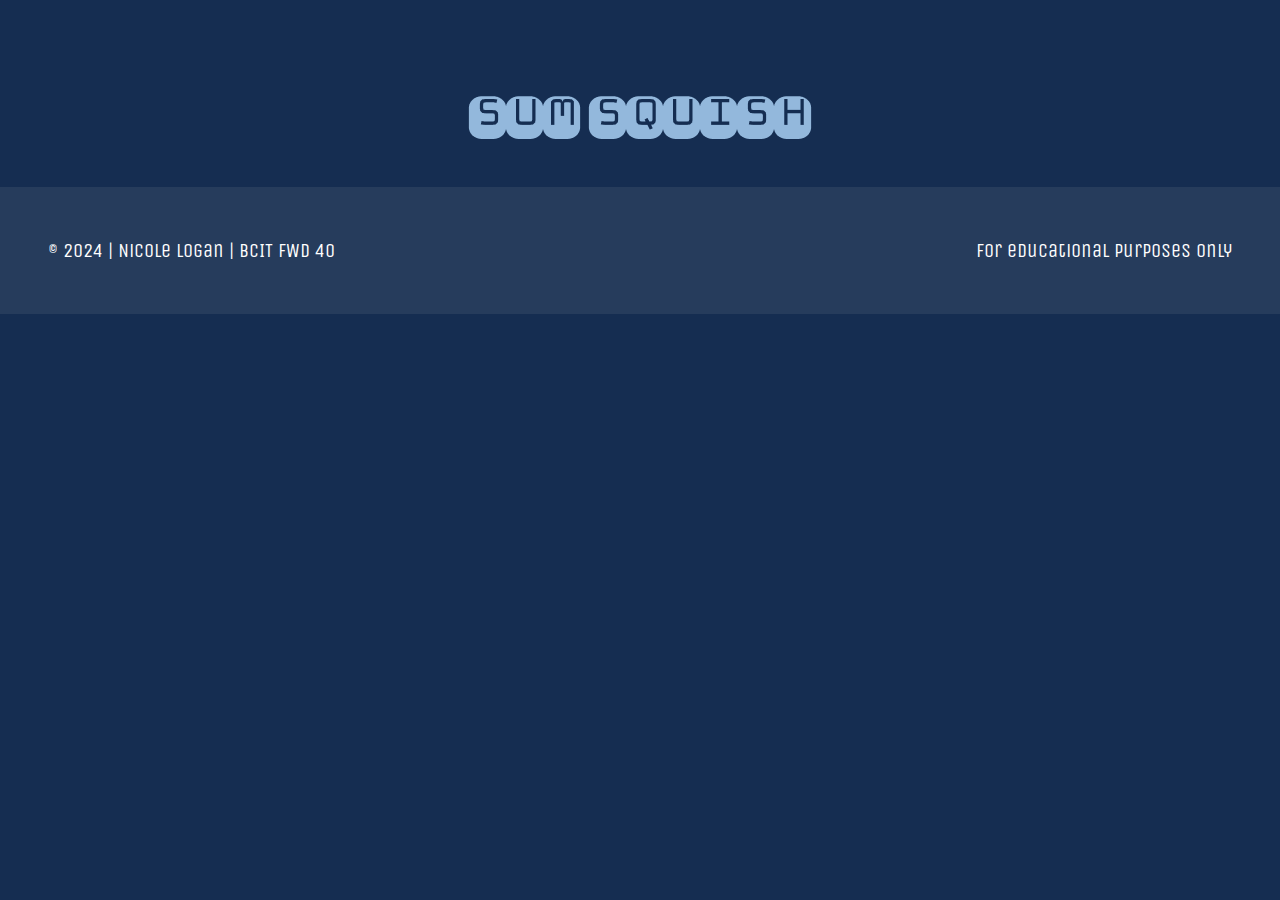
==== index.html @ 4e9bf87d "setting up git folder" ====
<!DOCTYPE html>
<html lang="en">
<head>
    <meta charset="UTF-8">
    <meta name="viewport" content="width=device-width, initial-scale=1.0">
    <link rel="stylesheet" href="styles/styles.css">
    <script src="scripts/scripts.js" defer></script>
    <link rel="preconnect" href="https://fonts.googleapis.com">
    <link rel="preconnect" href="https://fonts.gstatic.com" crossorigin>
    <link href="https://fonts.googleapis.com/css2?family=Unica+One&display=swap" rel="stylesheet">
    <title>Sum Squish Game</title>
</head>
<body>
    <header> 
        <img src="logos/logo-light.png" alt="Sum Squish Logo" id="logo">
    </header>
    <!-- <div id="game-container"></div> -->

    <footer>
        <div class="left-footer">
            <p><span>&copy;</span> 2024 | Nicole Logan | BCIT FWD 40</p>
        </div>
        <div class="right-footer">
            <p>For educational purposes only</p>
        </div>
    </footer>
</body>
</html>
---- styles/styles.css ----
* {
    box-sizing: border-box;
  }
  body {
    margin: 0;
    padding: 0;
    font-family: Unica One;
    color: #fff;
    font-size: 1.25rem;
    /* display: flex; */
    justify-content: center;
    align-items: center;
    height: 100vh;
    background-color: #152D51;
  }

  header {
    display: flex;
    justify-content: center;
    padding-top: 6rem;
    padding-bottom: 3rem;
  }

/* #game-container {
    display: grid;
    grid-template-columns: repeat(4, 100px);
    grid-template-rows: repeat(4, 100px);
    gap: 10px;
  }
  .tile {
    width: 100px;
    height: 100px;
    display: flex;
    justify-content: center;
    align-items: center;
    background-color: #eee;
    font-size: 24px;
  } */
  

  footer {
    display: flex;
    justify-content: space-between;
    background-color: #263C5C;
    width: 100%;
    padding: 2rem 3rem;
  }
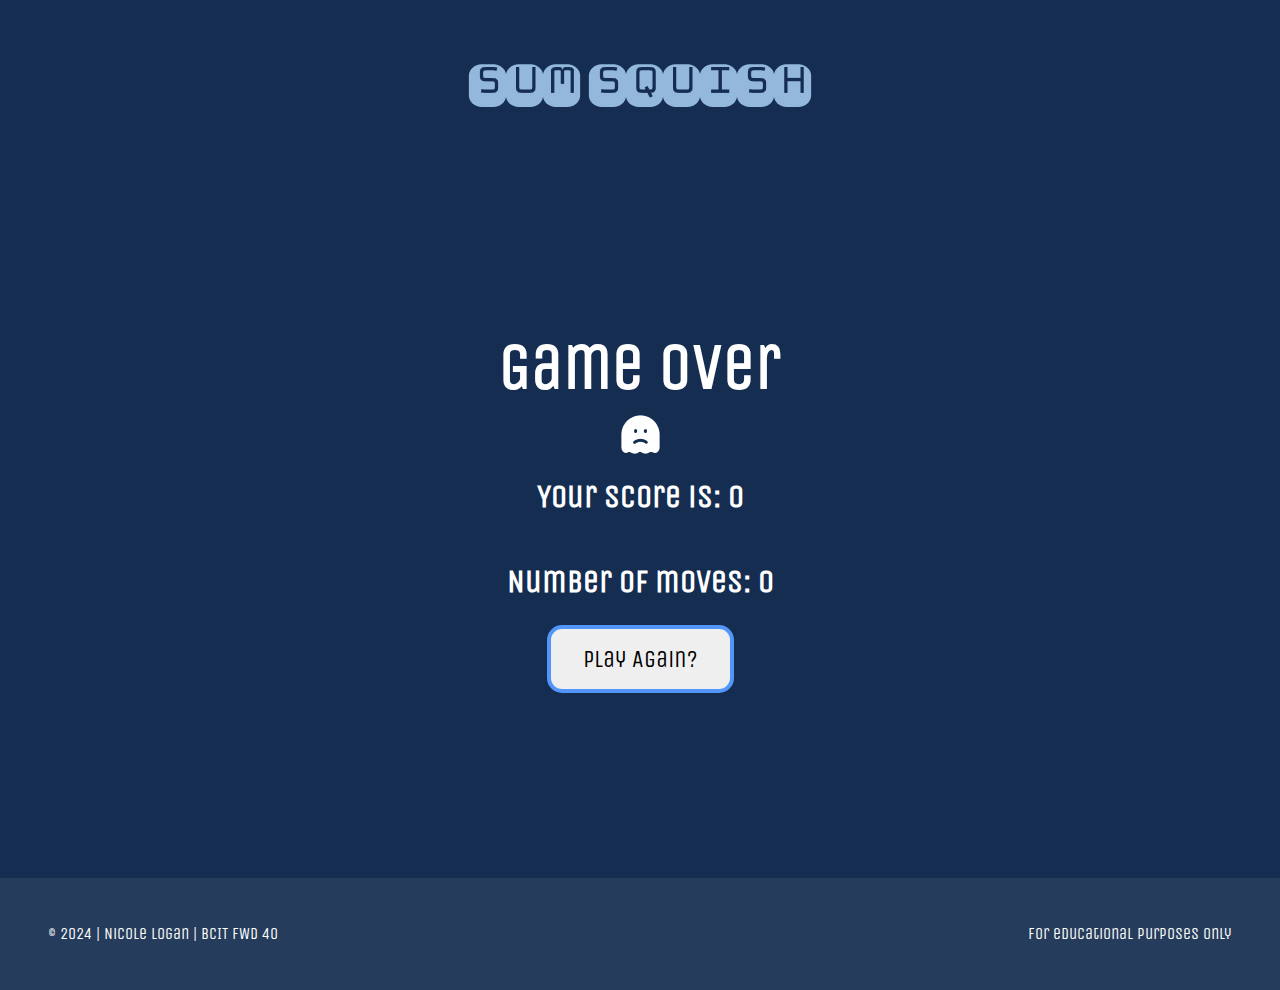
==== commit 89c09ed0: "styling and coding the game over page" ====
--- a/index.html
+++ b/index.html
@@ -15,6 +15,14 @@
         <img src="logos/logo-light.png" alt="Sum Squish Logo" id="logo">
     </header>
     <!-- <div id="game-container"></div> -->
+    <div class="game-over" id="game-over">
+        <h1>Game Over</h1>
+        <img src="icons/sad-ghost.png" alt="Sad Ghost" id="sad-ghost">
+        <h2>Your score is: <span id="final-score">0</span></h2>
+        <h2>Number of moves: <span id="moves-total">0</span></h2>
+        <button id="restart-button">Play Again?</button>
+    </div>
+
 
     <footer>
         <div class="left-footer">
--- a/styles/styles.css
+++ b/styles/styles.css
@@ -5,6 +5,7 @@
     margin: 0;
     padding: 0;
     font-family: Unica One;
+    line-height: 1;
     color: #fff;
     font-size: 1.25rem;
     /* display: flex; */
@@ -17,7 +18,7 @@
   header {
     display: flex;
     justify-content: center;
-    padding-top: 6rem;
+    padding-top: 4rem;
     padding-bottom: 3rem;
   }
 
@@ -38,10 +39,46 @@
   } */
   
 
+
+/* Game Over Screen */
+
+  .game-over {
+    display: flex;
+    justify-content: center;
+    align-items: center;
+    flex-direction: column;
+    width: 100%;
+    height: 75vh;
+    margin-bottom: 3rem;
+  }
+
+  .game-over h1 {
+    font-size: 4rem;
+    margin-bottom: 1rem;
+  }
+
+  .game-over h2 {
+    font-size: 2rem;
+  }
+
+  #restart-button {
+     font-family: Unica One;
+      font-size: 1.5rem;
+      padding: 1rem 2rem;
+      border-radius: 15px;
+      border: 4px solid #5396FA;
+  }
+
+  /* Footer Style -- Stays the same no matter what screen is displayed*/
+
   footer {
     display: flex;
     justify-content: space-between;
     background-color: #263C5C;
     width: 100%;
     padding: 2rem 3rem;
+  }
+
+  footer p {
+    font-size: 1rem;
   }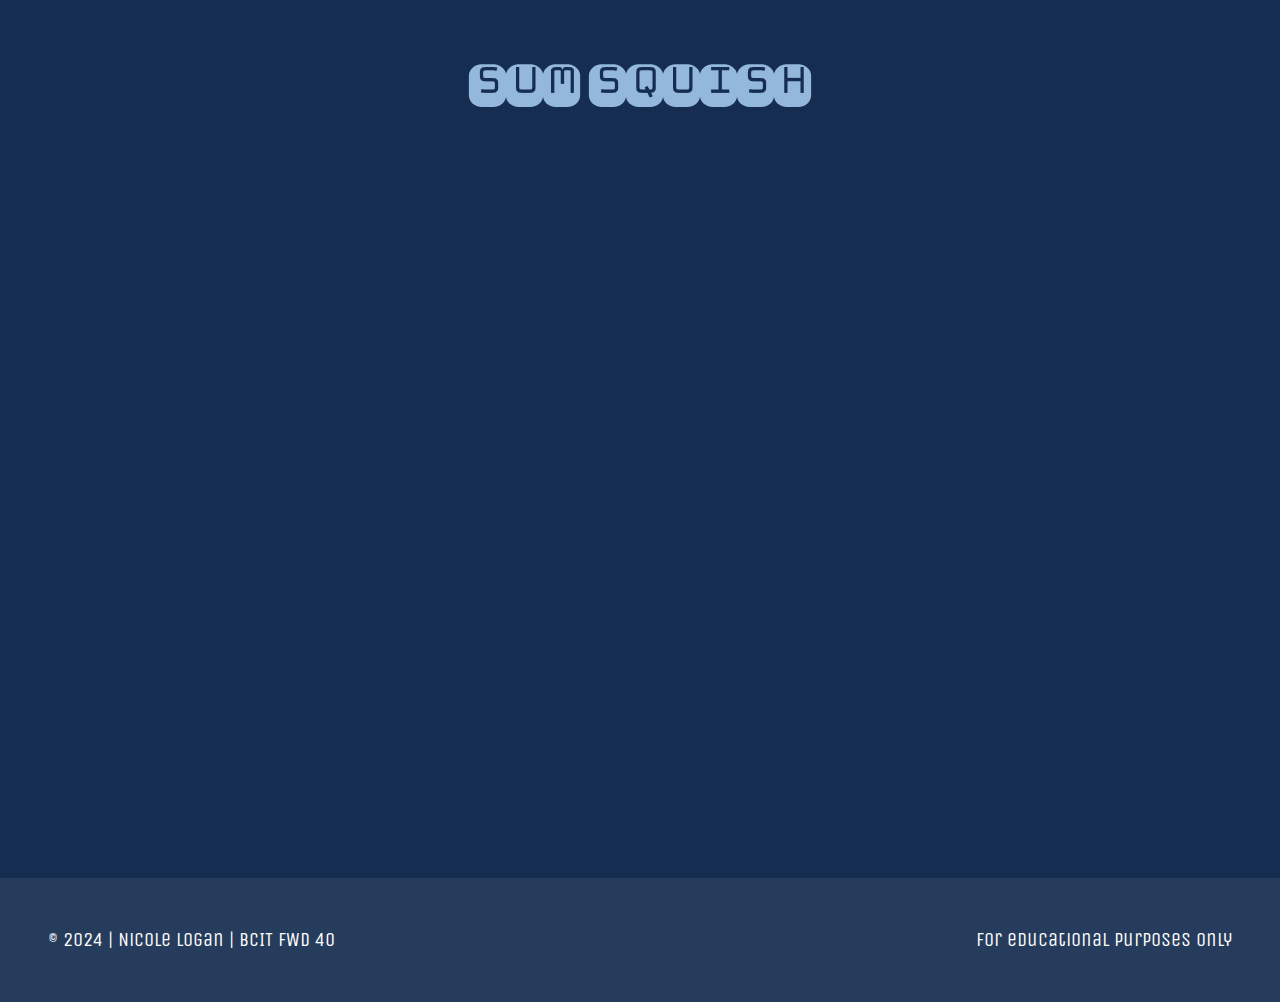
==== commit b759cb4c: "completed game over, made it hidden, how starting the launch screen" ====
--- a/index.html
+++ b/index.html
@@ -15,7 +15,7 @@
         <img src="logos/logo-light.png" alt="Sum Squish Logo" id="logo">
     </header>
     <!-- <div id="game-container"></div> -->
-    <div class="game-over" id="game-over">
+    <div class="game-over" id="game-over" style="visibility: hidden;">
         <h1>Game Over</h1>
         <img src="icons/sad-ghost.png" alt="Sad Ghost" id="sad-ghost">
         <h2>Your score is: <span id="final-score">0</span></h2>
--- a/styles/styles.css
+++ b/styles/styles.css
@@ -62,13 +62,18 @@
   }
 
   #restart-button {
-     font-family: Unica One;
+      font-family: Unica One;
       font-size: 1.5rem;
       padding: 1rem 2rem;
       border-radius: 15px;
       border: 4px solid #5396FA;
   }
 
+  #restart-button:hover {
+    background-color: #5396FA;
+    color: #fff;
+  }
+ 
   /* Footer Style -- Stays the same no matter what screen is displayed*/
 
   footer {
@@ -80,5 +85,5 @@
   }
 
   footer p {
-    font-size: 1rem;
+    font-size: 1.25rem;
   }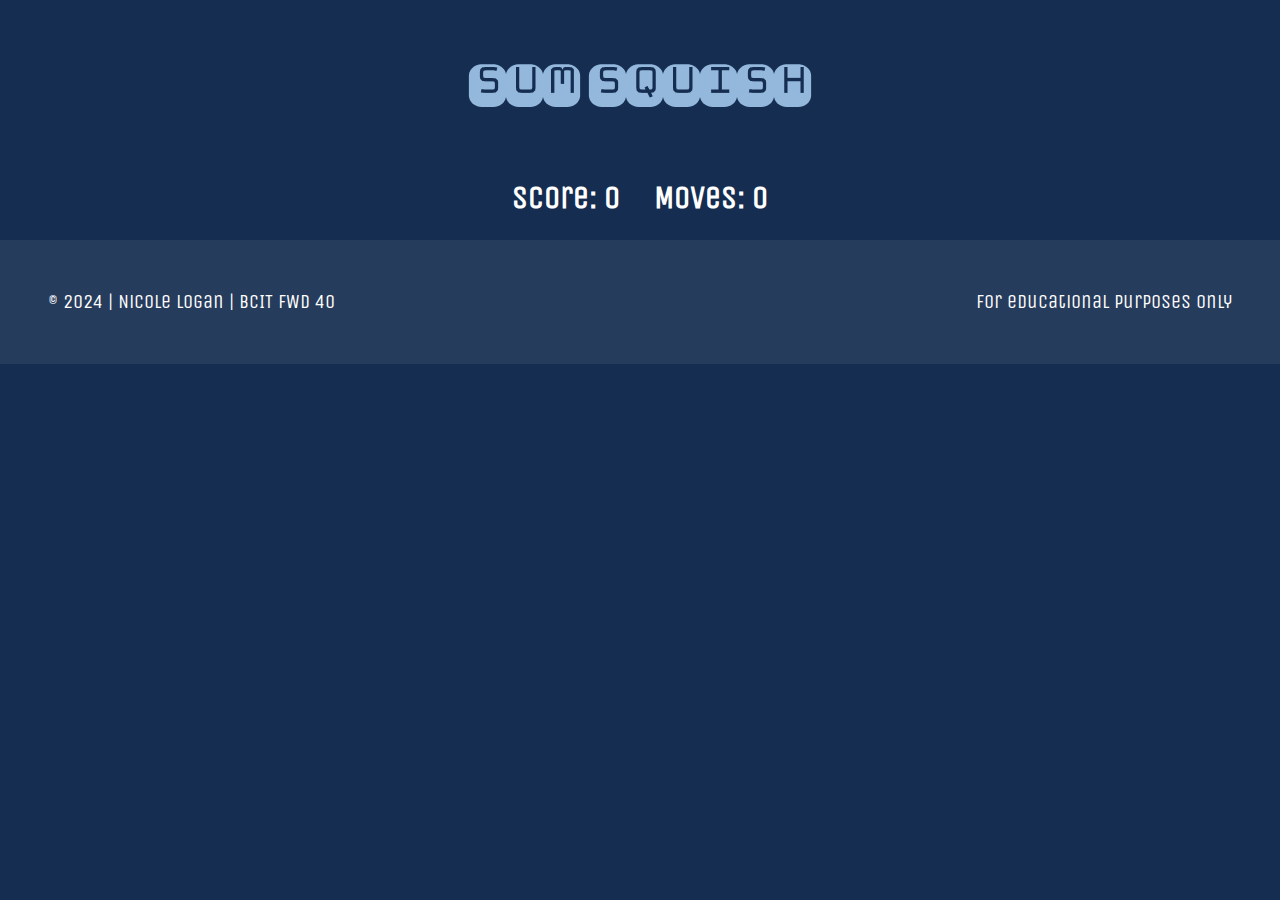
==== commit 269d0c74: "completed launch screen, made it hidden, now working on the actual game screen" ====
--- a/index.html
+++ b/index.html
@@ -14,15 +14,30 @@
     <header> 
         <img src="logos/logo-light.png" alt="Sum Squish Logo" id="logo">
     </header>
-    <!-- <div id="game-container"></div> -->
-    <div class="game-over" id="game-over" style="visibility: hidden;">
+    <div class="launch-screen" id="launch-screen" style="display: none;">
+        <h1 class="instructions">How to play:</h1>
+        <li>Use arrow keys (or swipe if on a mobile device) to move tiles on the game board</li>
+        <img src="icons/arrow-keys.png" alt="Arrow Keys" id="arrow-keys">
+        <li>Squish the matching tiles to combine their sum</li>
+        <li>Be strategic with your swipes! One wrong move and it's game over</li>
+        <button id="start-button">Start Game</button>
+    </div>
+
+    <div class="game-screen" id="game-screen">
+        <container class="stats">
+            <h2 class="score">Score: <span id="score">0</span></h2>
+            <h2 class="moves">Moves: <span id="moves">0</span></h2>
+        </container>
+        
+    </div>
+
+    <div class="game-over" id="game-over" style="display: none;">
         <h1>Game Over</h1>
         <img src="icons/sad-ghost.png" alt="Sad Ghost" id="sad-ghost">
         <h2>Your score is: <span id="final-score">0</span></h2>
         <h2>Number of moves: <span id="moves-total">0</span></h2>
         <button id="restart-button">Play Again?</button>
     </div>
-
 
     <footer>
         <div class="left-footer">
@@ -33,6 +48,4 @@
         </div>
     </footer>
 </body>
-</html>
-
-
+</html>--- a/styles/styles.css
+++ b/styles/styles.css
@@ -15,11 +15,67 @@
     background-color: #152D51;
   }
 
+  h1 {
+    font-size: 4rem;
+    margin-bottom: 1rem;
+  }
+
+  h2 {
+    font-size: 2rem;
+  }
+
+  li {
+    font-size: 1.6rem;
+    padding-bottom: .5rem;
+    padding-top: .5rem;
+  }
+
   header {
     display: flex;
     justify-content: center;
     padding-top: 4rem;
     padding-bottom: 3rem;
+  }
+
+  /* Launch Screen */
+
+  .launch-screen {
+    display: flex;
+    justify-content: center;
+    align-items: center;
+    flex-direction: column;
+    width: 100%;
+    height: 75vh;
+    margin-bottom: 3rem;
+  }
+
+  .launch-screen img {
+    padding: 2rem 0;
+  }
+
+
+  #start-button {
+    font-family: Unica One;
+    font-size: 1.5rem;
+    padding: 1rem 2rem;
+    border-radius: 15px;
+    border: 4px solid #5396FA;
+    margin-top: 3rem;
+  }
+
+  #start-button:hover {
+    background-color: #5396FA;
+    color: #fff;
+  }
+
+  /* Game Screen */
+
+  .stats {
+    display: flex;
+    justify-content: space-between;
+    align-items: center;
+    padding-left: 40%;
+    padding-right: 40%;
   }
 
 /* #game-container {
@@ -52,14 +108,14 @@
     margin-bottom: 3rem;
   }
 
-  .game-over h1 {
+  /* .game-over h1 {
     font-size: 4rem;
     margin-bottom: 1rem;
   }
 
   .game-over h2 {
     font-size: 2rem;
-  }
+  } */
 
   #restart-button {
       font-family: Unica One;
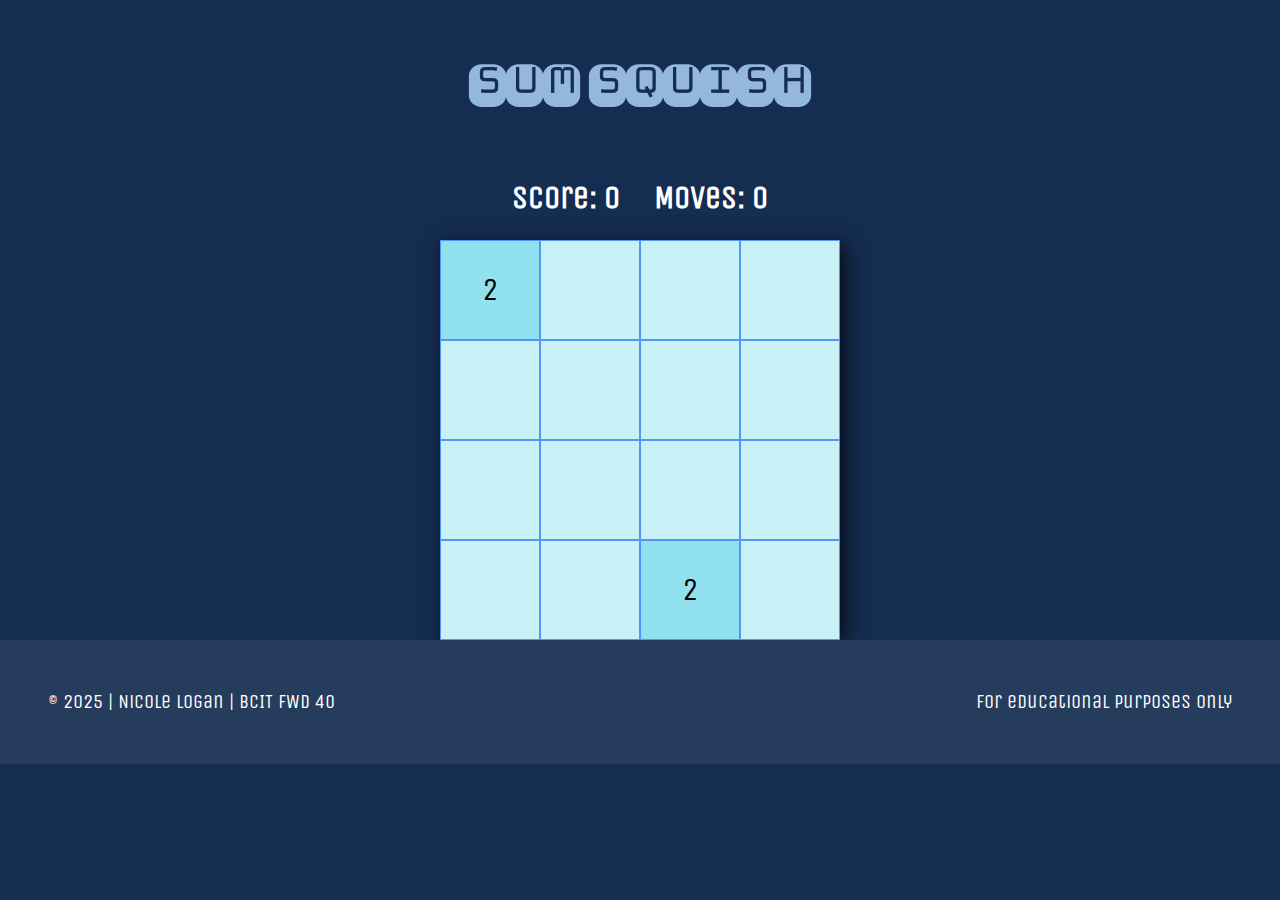
==== commit 0e55025e: "fixed year in footer" ====
--- a/index.html
+++ b/index.html
@@ -23,17 +23,66 @@
         <button id="start-button">Start Game</button>
     </div>
 
-    <div class="game-screen" id="game-screen">
+    <div class="game-screen" id="game-screen" >
         <container class="stats">
             <h2 class="score">Score: <span id="score">0</span></h2>
             <h2 class="moves">Moves: <span id="moves">0</span></h2>
         </container>
-        
+        <div class="grid"> 
+            <div class="grid-item"> 
+                <p id="1"></p> 
+            </div> 
+            <div class="grid-item"> 
+                <p id="2"></p> 
+            </div> 
+            <div class="grid-item"> 
+                <p id="3"></p> 
+            </div> 
+            <div class="grid-item"> 
+                <p id="4"></p> 
+            </div> 
+            <div class="grid-item"> 
+                <p id="5"></p> 
+            </div> 
+            <div class="grid-item"> 
+                <p id="6"></p> 
+            </div> 
+            <div class="grid-item"> 
+                <p id="7"></p> 
+            </div> 
+            <div class="grid-item"> 
+                <p id="8"></p> 
+            </div> 
+            <div class="grid-item"> 
+                <p id="9"></p> 
+            </div> 
+            <div class="grid-item"> 
+                <p id="10"></p> 
+            </div> 
+            <div class="grid-item"> 
+                <p id="11"></p> 
+            </div> 
+            <div class="grid-item"> 
+                <p id="12"></p> 
+            </div> 
+            <div class="grid-item"> 
+                <p id="13"></p> 
+            </div> 
+            <div class="grid-item"> 
+                <p id="14"></p> 
+            </div> 
+            <div class="grid-item"> 
+                <p id="15"></p> 
+            </div> 
+            <div class="grid-item"> 
+                <p id="16"></p> 
+            </div> 
+        </div> 
     </div>
 
     <div class="game-over" id="game-over" style="display: none;">
         <h1>Game Over</h1>
-        <img src="icons/sad-ghost.png" alt="Sad Ghost" id="sad-ghost">
+        <img src="icons/sad-ghost.png" alt="Sad Ghost Icon" id="sad-ghost">
         <h2>Your score is: <span id="final-score">0</span></h2>
         <h2>Number of moves: <span id="moves-total">0</span></h2>
         <button id="restart-button">Play Again?</button>
@@ -41,7 +90,7 @@
 
     <footer>
         <div class="left-footer">
-            <p><span>&copy;</span> 2024 | Nicole Logan | BCIT FWD 40</p>
+            <p><span>&copy;</span> 2025 | Nicole Logan | BCIT FWD 40</p>
         </div>
         <div class="right-footer">
             <p>For educational purposes only</p>
--- a/styles/styles.css
+++ b/styles/styles.css
@@ -78,6 +78,25 @@
     padding-right: 40%;
   }
 
+  .grid { 
+    display: grid; 
+    grid-template-columns: 1fr 1fr 1fr 1fr; 
+    grid-template-rows: 1fr 1fr 1fr 1fr; 
+    width: 400px; 
+    height: 400px; 
+    background-color: rgb(209, 207, 207); 
+    box-shadow: 5px 5px 20px rgba(0, 0, 0, 0.753); 
+    margin: 0 auto;
+} 
+  
+.grid-item { 
+    border: 1px solid #5396FA; 
+    display: flex; 
+    align-items: center; 
+    justify-content: center; 
+    font-size: 2rem; 
+} 
+
 /* #game-container {
     display: grid;
     grid-template-columns: repeat(4, 100px);
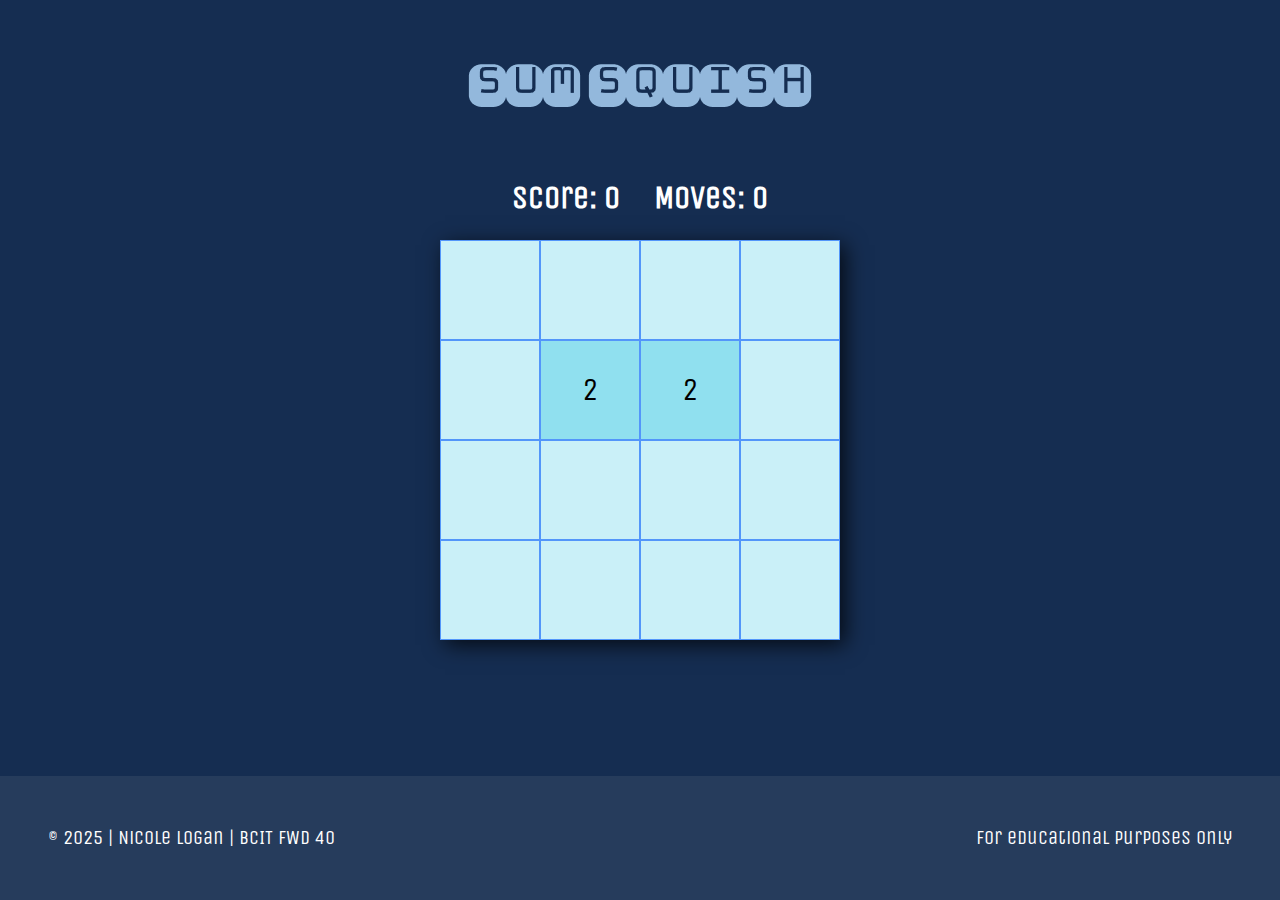
==== commit ef4a0c33: "added favicon files" ====
--- a/index.html
+++ b/index.html
@@ -8,6 +8,12 @@
     <link rel="preconnect" href="https://fonts.googleapis.com">
     <link rel="preconnect" href="https://fonts.gstatic.com" crossorigin>
     <link href="https://fonts.googleapis.com/css2?family=Unica+One&display=swap" rel="stylesheet">
+    <link rel="icon" type="image/png" href="/favicon/favicon-96x96.png" sizes="96x96" />
+<link rel="icon" type="image/svg+xml" href="/favicon/favicon.svg" />
+<link rel="shortcut icon" href="/favicon/favicon.ico" />
+<link rel="apple-touch-icon" sizes="180x180" href="/favicon/apple-touch-icon.png" />
+<meta name="apple-mobile-web-app-title" content="Sum Squish" />
+<link rel="manifest" href="/favicon/site.webmanifest" />
     <title>Sum Squish Game</title>
 </head>
 <body>
--- a/styles/styles.css
+++ b/styles/styles.css
@@ -1,7 +1,7 @@
 * {
     box-sizing: border-box;
   }
-  body {
+body {
     margin: 0;
     padding: 0;
     font-family: Unica One;
@@ -11,7 +11,7 @@
     /* display: flex; */
     justify-content: center;
     align-items: center;
-    height: 100vh;
+    height: 100%;
     background-color: #152D51;
   }
 
@@ -157,6 +157,8 @@
     background-color: #263C5C;
     width: 100%;
     padding: 2rem 3rem;
+    bottom: 0;
+    position: absolute;
   }
 
   footer p {
